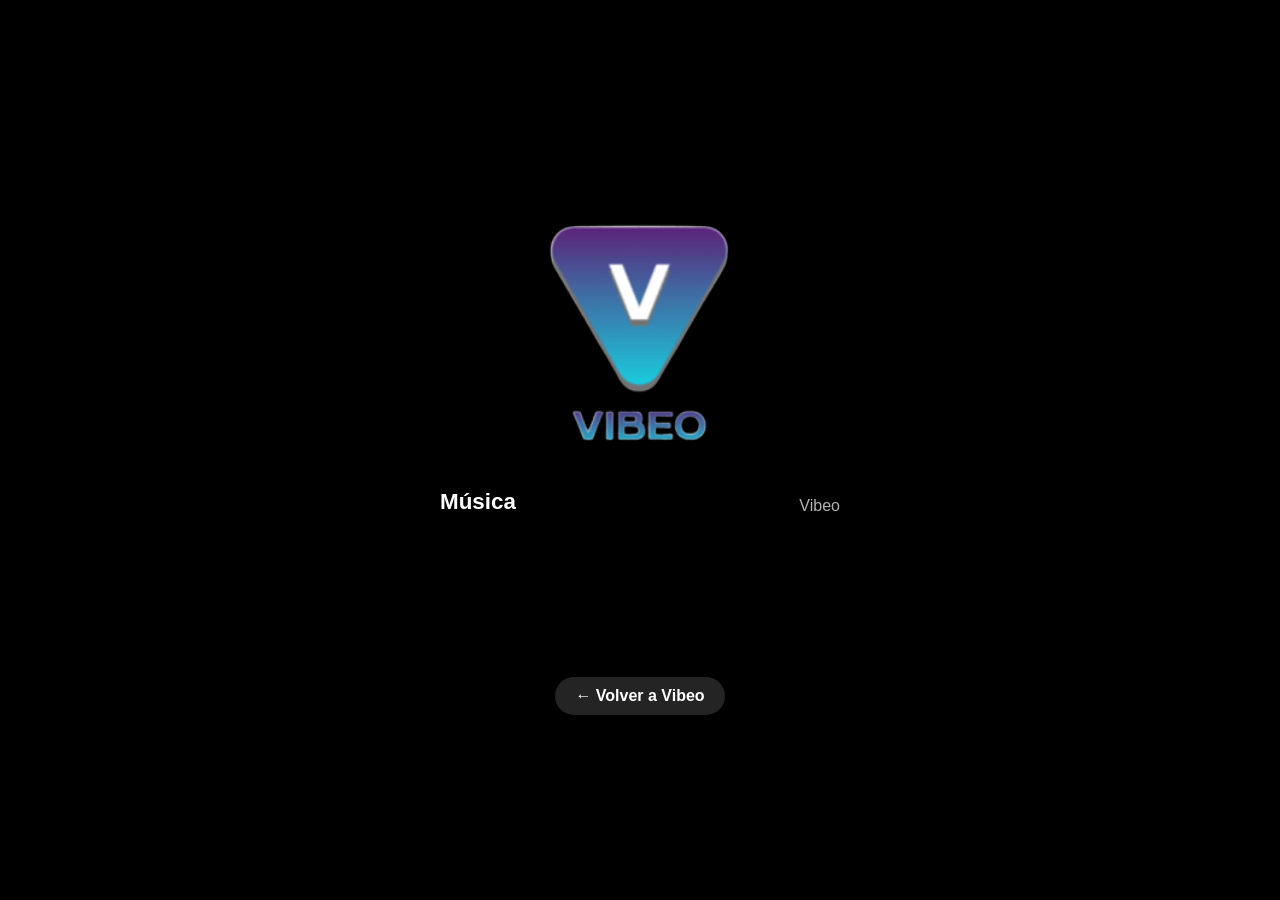
==== reproductor.html @ b17982f2 "Add files via upload" ====
<!DOCTYPE html>
<html lang="es">
<head>
    <meta charset="UTF-8">
    <meta name="viewport" content="width=device-width, initial-scale=1.0">
    <title>Vibeo - Reproductor</title>
    <link rel="stylesheet" href="style.css">
    <style>
        body { background-color: #000; color: #fff; display: flex; flex-direction: column; align-items: center; justify-content: center; height: 100vh; margin: 0; padding: 16px; box-sizing: border-box; }
        .player-box { width: 100%; max-width: 400px; display: flex; flex-direction: column; align-items: center; text-align: center; }
        .cover-container { width: 280px; height: 280px; border-radius: 12px; overflow: hidden; margin-bottom: 24px; box-shadow: 0 10px 30px rgba(0,0,0,0.8); }
        .cover-container img { width: 100%; height: 100%; object-fit: cover; }
        .track-info { margin-bottom: 24px; width: 100%; }
        .track-info h2 { margin: 0 0 8px 0; font-size: 1.4rem; white-space: nowrap; overflow: hidden; text-overflow: ellipsis; }
        .track-info p { margin: 0; color: #b3b3b3; font-size: 1rem; }
        .btn-volver-app { background-color: #242424; color: #fff; border: none; padding: 10px 20px; border-radius: 20px; cursor: pointer; font-weight: bold; margin-top: 30px; text-decoration: none; display: inline-block; }
    </style>
</head>
<body>

    <div class="player-box">
        <div class="cover-container">
            <img id="player-cover" src="assets/imagenes/logo.png" alt="Portada">
        </div>

        <div class="track-info">
            <h2 id="player-title">Cargando canción...</h2>
            <p id="player-artist">Vibeo Music</p>
        </div>

        <!-- Reproductor de YouTube integrado libre de bloqueos -->
        <div style="width: 100%; height: 100px; display: flex; justify-content: center; align-items: center;">
            <iframe id="youtube-audio-frame" width="100%" height="80" src="" frameborder="0" allow="autoplay; encrypted-media"></iframe>
        </div>

        <a href="index.html" class="btn-volver-app">← Volver a Vibeo</a>
    </div>

    <script>
        // Leer los datos pasados por URL desde la página principal
        const params = new URLSearchParams(window.location.search);
        const titulo = params.get('titulo') || 'Música';
        const artista = params.get('artista') || 'Vibeo';
        const portada = params.get('portada') || 'assets/imagenes/logo.png';

        document.getElementById('player-title').textContent = titulo;
        document.getElementById('player-artist').textContent = artista;
        document.getElementById('player-cover').src = portada;

        // Cargar el stream limpio de YouTube basado en la búsqueda exacta
        const query = encodeURIComponent(`${titulo} ${artista} audio oficial`);
        document.getElementById('youtube-audio-frame').src = `https://www.youtube.com/embed?listType=search&list=${query}&autoplay=1`;
    </script>
</body>
</html>
---- style.css ----
:root {
    --bg-black: #000000;
    --bg-dark-gray: #121212;
    --bg-light-gray: #1f1f1f;
    --spotify-green: #1db954;
    --text-white: #ffffff;
    --text-muted: #b3b3b3;
}

body {
    margin: 0;
    padding: 0;
    font-family: 'Segoe UI', Tahoma, Geneva, Verdana, sans-serif;
    background-color: var(--bg-black);
    color: var(--text-white);
    display: flex;
    flex-direction: column;
    height: 100vh;
    overflow: hidden;
}

.top-bar {
    height: 64px;
    background-color: var(--bg-black);
    display: flex;
    justify-content: space-between;
    align-items: center;
    padding: 0 24px;
}

.logo { font-size: 1.5rem; font-weight: bold; color: var(--spotify-green); }
.search-container input { width: 350px; padding: 12px 24px; border-radius: 50px; border: none; background-color: #242424; color: var(--text-white); outline: none; }
.auth-buttons button { margin-left: 16px; font-weight: bold; padding: 12px 24px; border-radius: 50px; border: none; cursor: pointer; }
.btn-transparent { background-color: transparent; color: var(--text-muted); }
.btn-white { background-color: var(--text-white); color: var(--bg-black); }

.app-layout { display: flex; flex: 1; height: calc(100vh - 64px); overflow: hidden; }
.sidebar { width: 320px; background-color: var(--bg-black); padding: 8px; }
.library-card { background-color: var(--bg-dark-gray); border-radius: 8px; padding: 20px; height: calc(100% - 40px); }
.create-playlist { background-color: var(--bg-light-gray); border-radius: 8px; padding: 16px; margin-top: 24px; }
.create-playlist p { font-size: 0.85rem; color: var(--text-muted); }
.btn-white-small { background-color: var(--text-white); color: var(--bg-black); font-weight: bold; padding: 8px 16px; border-radius: 50px; border: none; cursor: pointer; }

.main-content { flex: 1; background-color: var(--bg-dark-gray); margin: 8px; border-radius: 8px; padding: 24px; display: flex; flex-direction: column; overflow-y: auto; }
.page-view { width: 100%; flex: 1; }

.grid-artistas { display: flex; gap: 24px; }
.artist-card { background-color: #181818; padding: 16px; border-radius: 8px; width: 160px; text-align: center; cursor: pointer; }
.artist-card img { width: 100%; border-radius: 50%; margin-bottom: 12px; }
.artist-name { font-weight: bold; }
.artist-role { color: var(--text-muted); font-size: 0.85rem; }

.home-brand-header { padding: 12px 8px; }
.home-mini-logo { height: 40px; width: auto; object-fit: contain; }

/* Reproductor Compacto Inferior */
.player-container { display: none; align-items: center; background-color: var(--bg-light-gray); padding: 16px 24px; border-radius: 8px; gap: 24px; max-width: 700px; margin-top: auto; }
.cover-art { width: 56px; height: 56px; border-radius: 4px; object-fit: cover; }
.player-main-controls { flex: 1; display: flex; flex-direction: column; gap: 8px; }
.track-info { display: flex; justify-content: space-between; align-items: center; }
.track-info h3 { margin: 0; font-size: 1rem; }
#open-modal-btn { background: none; border: 1px solid #555; color: var(--text-muted); padding: 4px 8px; border-radius: 4px; cursor: pointer; }
.progress-container { display: flex; align-items: center; gap: 12px; color: var(--text-muted); font-size: 0.85rem; }
.progress-container input[type="range"] { flex: 1; accent-color: var(--spotify-green); cursor: pointer; }
.controls { display: flex; align-items: center; gap: 16px; }
.controls button { background: none; border: none; color: var(--text-white); font-size: 1.2rem; cursor: pointer; }
#play-btn { background-color: var(--text-white); color: var(--bg-black); width: 40px; height: 40px; border-radius: 50%; display: flex; align-items: center; justify-content: center; }

/* Modal Expandido */
.modal-overlay { position: fixed; top: 0; left: 0; width: 100vw; height: 100vh; background-color: #000000; display: none; justify-content: center; align-items: center; z-index: 2000; }
.modal-content { width: 100%; max-width: 400px; padding: 24px; display: flex; flex-direction: column; align-items: center; text-align: center; position: relative; }
.modal-close { position: absolute; top: 10px; left: 20px; background: none; border: none; color: var(--text-muted); font-size: 1.5rem; cursor: pointer; }
.modal-cover-box { width: 280px; height: 280px; border-radius: 12px; overflow: hidden; margin: 20px 0; }
.modal-cover-art { width: 100%; height: 100%; object-fit: cover; }
.modal-track-info-row { display: flex; width: 100%; justify-content: space-between; align-items: center; margin-top: 10px; }
.modal-track-info { text-align: left; }
.modal-track-info h2 { margin: 0; font-size: 1.2rem; }
.modal-track-info p { margin: 4px 0 0 0; color: var(--text-muted); }
.modal-progress-container { display: flex; align-items: center; width: 100%; gap: 12px; margin-top: 20px; color: var(--text-muted); font-size: 0.85rem; }
.modal-progress-container input[type="range"] { flex: 1; accent-color: #fff; cursor: pointer; }
.modal-controls { display: flex; align-items: center; justify-content: center; gap: 32px; margin-top: 24px; width: 100%; }
.modal-nav-btn { background: none; border: none; color: var(--text-white); font-size: 1.8rem; cursor: pointer; }
#modal-play-btn { background-color: var(--text-white); color: var(--bg-black); border-radius: 50%; width: 56px; height: 56px; display: flex; align-items: center; justify-content: center; font-size: 1.2rem; }

.bottom-nav { display: none; }
.btn-back { background-color: #242424; color: white; border: none; padding: 8px 16px; border-radius: 20px; cursor: pointer; margin-bottom: 20px; font-weight: bold; }
.artist-profile-header, .library-profile-header { background: #2b2b2b; padding: 30px 20px; border-radius: 8px; margin-bottom: 24px; }
.verified-badge { color: #3d91ff; font-weight: bold; margin-top: 8px; }
.songs-list-container { display: flex; flex-direction: column; gap: 8px; margin-top: 16px; }
.song-row-item { display: flex; align-items: center; justify-content: space-between; padding: 10px 16px; border-radius: 6px; cursor: pointer; }
.song-row-item:hover { background-color: rgba(255,255,255,0.1); }
.song-left-part { display: flex; align-items: center; gap: 16px; text-align: left; }
.track-number { color: var(--text-muted); width: 20px; text-align: center; }
.mini-row-cover { width: 40px; height: 40px; border-radius: 4px; object-fit: cover; }
.heart-btn { background: none; border: none; color: #ff4a4a; font-size: 1.3rem; cursor: pointer; }

/* Subpágina de resultados */
.search-results-header {
    display: flex;
    align-items: center;
    gap: 16px;
    margin-bottom: 20px;
}
.search-results-header h2 {
    margin: 0;
    font-size: 1.4rem;
    color: var(--text-white);
}
.mobile-search-wrapper {
    padding: 16px;
}
.mobile-search-box input {
    width: 100%;
    box-sizing: border-box;
    padding: 16px 20px;
    border-radius: 50px;
    background-color: #242424;
    color: #ffffff;
    border: none;
    outline: none;
    font-size: 1rem;
}

/* Adaptación Móvil */
@media (max-width: 768px) {
    body { overflow-y: auto; height: auto; background-color: #000000; padding-bottom: 140px; }
    .top-bar, .sidebar { display: none !important; }
    .app-layout { flex-direction: column; padding: 8px; height: auto; }
    .main-content { padding: 8px; background: none; margin: 0; overflow: visible !important; }
    
    .grid-artistas { display: grid; grid-template-columns: repeat(2, 1fr); gap: 12px; }
    .artist-card { padding: 12px; border-radius: 6px; text-align: left; width: auto; }
    .artist-card img { width: 100%; aspect-ratio: 1 / 1; border-radius: 4px; }

    .bottom-nav { display: flex; position: fixed; bottom: 0; left: 0; width: 100%; height: 64px; background-color: #0c0c0c; border-top: 1px solid #1a1a1a; justify-content: space-around; align-items: center; z-index: 1000; }
    .nav-item { display: flex; flex-direction: column; align-items: center; color: var(--text-muted); font-size: 0.75rem; gap: 4px; flex: 1; cursor: pointer; }
    .nav-item.active { color: var(--text-white); font-weight: bold; }

    .player-container { display: none; position: fixed; bottom: 70px; left: 8px; right: 8px; width: calc(100% - 16px); background-color: #282828; border-radius: 8px; padding: 8px 12px; flex-direction: row; align-items: center; justify-content: space-between; z-index: 99; margin-top: 0; max-width: none; box-sizing: border-box; }
    .cover-art { width: 44px; height: 44px; }
    .track-info h3 { font-size: 0.85rem; max-width: 140px; white-space: nowrap; overflow: hidden; text-overflow: ellipsis; }
    .progress-container span { display: none; }
    .controls .nav-btn { display: none; }
    #play-btn { background: none; color: white; width: auto; height: auto; }
}

@media (min-width: 769px) {
    .home-brand-header { display: none !important; }
}
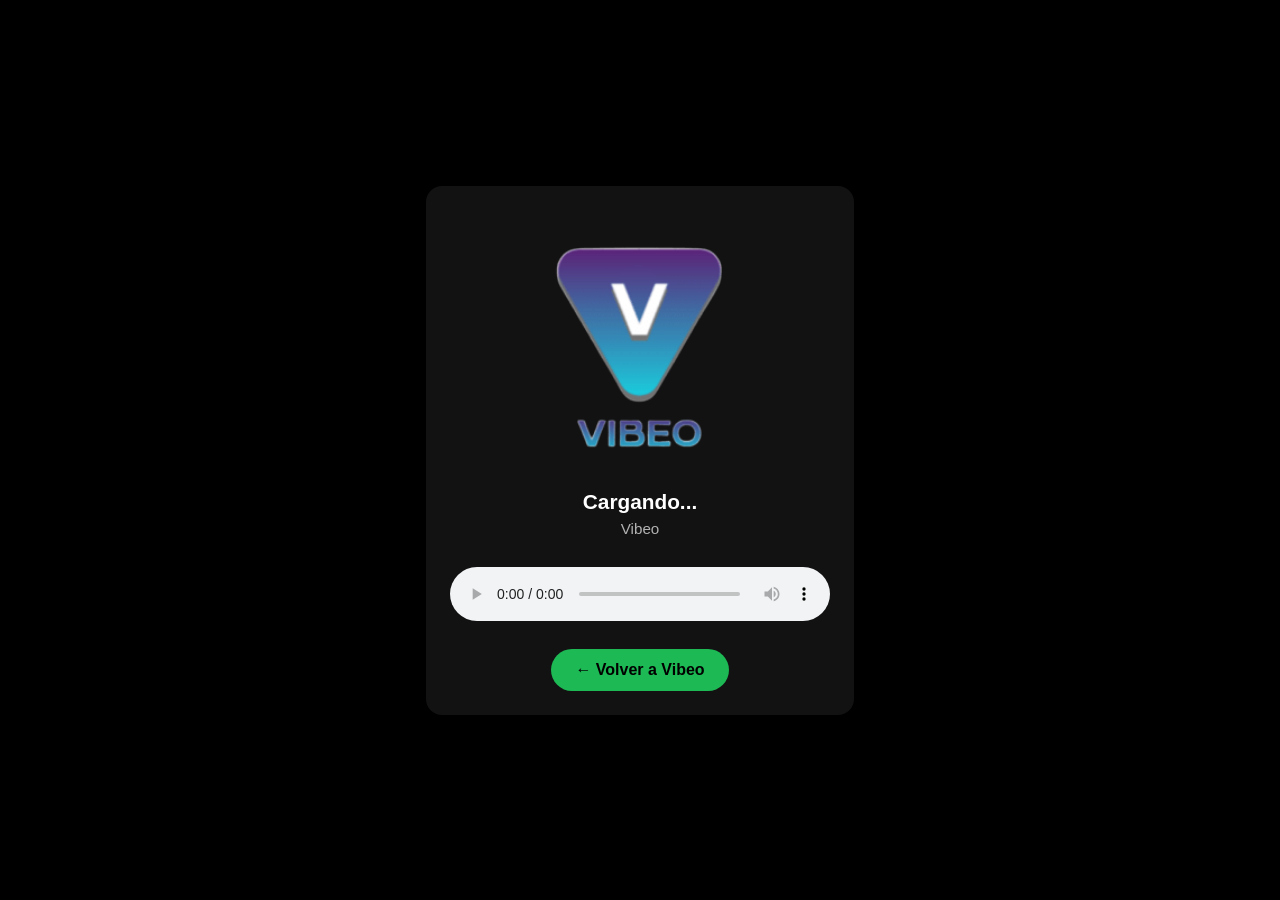
==== commit 03dc2dca: "Update reproductor.html" ====
--- a/reproductor.html
+++ b/reproductor.html
@@ -3,54 +3,103 @@
 <head>
     <meta charset="UTF-8">
     <meta name="viewport" content="width=device-width, initial-scale=1.0">
-    <title>Vibeo - Reproductor</title>
+    <title>Vibeo - Reproduciendo</title>
     <link rel="stylesheet" href="style.css">
     <style>
-        body { background-color: #000; color: #fff; display: flex; flex-direction: column; align-items: center; justify-content: center; height: 100vh; margin: 0; padding: 16px; box-sizing: border-box; }
-        .player-box { width: 100%; max-width: 400px; display: flex; flex-direction: column; align-items: center; text-align: center; }
-        .cover-container { width: 280px; height: 280px; border-radius: 12px; overflow: hidden; margin-bottom: 24px; box-shadow: 0 10px 30px rgba(0,0,0,0.8); }
-        .cover-container img { width: 100%; height: 100%; object-fit: cover; }
-        .track-info { margin-bottom: 24px; width: 100%; }
-        .track-info h2 { margin: 0 0 8px 0; font-size: 1.4rem; white-space: nowrap; overflow: hidden; text-overflow: ellipsis; }
-        .track-info p { margin: 0; color: #b3b3b3; font-size: 1rem; }
-        .btn-volver-app { background-color: #242424; color: #fff; border: none; padding: 10px 20px; border-radius: 20px; cursor: pointer; font-weight: bold; margin-top: 30px; text-decoration: none; display: inline-block; }
+        body {
+            background-color: #000;
+            color: #fff;
+            display: flex;
+            flex-direction: column;
+            align-items: center;
+            justify-content: center;
+            height: 100vh;
+            margin: 0;
+            padding: 20px;
+            box-sizing: border-box;
+        }
+        .player-card {
+            width: 100%;
+            max-width: 380px;
+            background: #121212;
+            padding: 24px;
+            border-radius: 16px;
+            display: flex;
+            flex-direction: column;
+            align-items: center;
+            text-align: center;
+            box-shadow: 0 8px 24px rgba(0,0,0,0.8);
+        }
+        .cover-box {
+            width: 260px;
+            height: 260px;
+            border-radius: 12px;
+            overflow: hidden;
+            margin-bottom: 20px;
+        }
+        .cover-box img {
+            width: 100%;
+            height: 100%;
+            object-fit: cover;
+        }
+        .track-meta {
+            width: 100%;
+            margin-bottom: 20px;
+        }
+        .track-meta h2 {
+            margin: 0 0 6px 0;
+            font-size: 1.3rem;
+            white-space: nowrap;
+            overflow: hidden;
+            text-overflow: ellipsis;
+        }
+        .track-meta p {
+            margin: 0;
+            color: #b3b3b3;
+            font-size: 0.95rem;
+        }
+        .audio-wrapper {
+            width: 100%;
+            margin-top: 10px;
+        }
+        audio {
+            width: 100%;
+            outline: none;
+        }
+        .btn-volver {
+            background-color: #1db954;
+            color: #000;
+            border: none;
+            padding: 12px 24px;
+            border-radius: 50px;
+            cursor: pointer;
+            font-weight: bold;
+            margin-top: 24px;
+            text-decoration: none;
+            display: inline-block;
+        }
     </style>
 </head>
 <body>
 
-    <div class="player-box">
-        <div class="cover-container">
+    <div class="player-card">
+        <div class="cover-box">
             <img id="player-cover" src="assets/imagenes/logo.png" alt="Portada">
         </div>
 
-        <div class="track-info">
-            <h2 id="player-title">Cargando canción...</h2>
-            <p id="player-artist">Vibeo Music</p>
+        <div class="track-meta">
+            <h2 id="player-title">Cargando...</h2>
+            <p id="player-artist">Vibeo</p>
         </div>
 
-        <!-- Reproductor de YouTube integrado libre de bloqueos -->
-        <div style="width: 100%; height: 100px; display: flex; justify-content: center; align-items: center;">
-            <iframe id="youtube-audio-frame" width="100%" height="80" src="" frameborder="0" allow="autoplay; encrypted-media"></iframe>
+        <div class="audio-wrapper">
+            <audio id="main-audio" controls autoplay></audio>
         </div>
 
-        <a href="index.html" class="btn-volver-app">← Volver a Vibeo</a>
+        <a href="index.html" class="btn-volver">← Volver a Vibeo</a>
     </div>
 
-    <script>
-        // Leer los datos pasados por URL desde la página principal
-        const params = new URLSearchParams(window.location.search);
-        const titulo = params.get('titulo') || 'Música';
-        const artista = params.get('artista') || 'Vibeo';
-        const portada = params.get('portada') || 'assets/imagenes/logo.png';
-
-        document.getElementById('player-title').textContent = titulo;
-        document.getElementById('player-artist').textContent = artista;
-        document.getElementById('player-cover').src = portada;
-
-        // Cargar el stream limpio de YouTube basado en la búsqueda exacta
-        const query = encodeURIComponent(`${titulo} ${artista} audio oficial`);
-        document.getElementById('youtube-audio-frame').src = `https://www.youtube.com/embed?listType=search&list=${query}&autoplay=1`;
-    </script>
+    <script src="reproductor.js"></script>
 </body>
 </html>
 
--- a/style.css
+++ b/style.css
@@ -60,27 +60,8 @@
 .track-info { display: flex; justify-content: space-between; align-items: center; }
 .track-info h3 { margin: 0; font-size: 1rem; }
 #open-modal-btn { background: none; border: 1px solid #555; color: var(--text-muted); padding: 4px 8px; border-radius: 4px; cursor: pointer; }
-.progress-container { display: flex; align-items: center; gap: 12px; color: var(--text-muted); font-size: 0.85rem; }
-.progress-container input[type="range"] { flex: 1; accent-color: var(--spotify-green); cursor: pointer; }
 .controls { display: flex; align-items: center; gap: 16px; }
-.controls button { background: none; border: none; color: var(--text-white); font-size: 1.2rem; cursor: pointer; }
-#play-btn { background-color: var(--text-white); color: var(--bg-black); width: 40px; height: 40px; border-radius: 50%; display: flex; align-items: center; justify-content: center; }
-
-/* Modal Expandido */
-.modal-overlay { position: fixed; top: 0; left: 0; width: 100vw; height: 100vh; background-color: #000000; display: none; justify-content: center; align-items: center; z-index: 2000; }
-.modal-content { width: 100%; max-width: 400px; padding: 24px; display: flex; flex-direction: column; align-items: center; text-align: center; position: relative; }
-.modal-close { position: absolute; top: 10px; left: 20px; background: none; border: none; color: var(--text-muted); font-size: 1.5rem; cursor: pointer; }
-.modal-cover-box { width: 280px; height: 280px; border-radius: 12px; overflow: hidden; margin: 20px 0; }
-.modal-cover-art { width: 100%; height: 100%; object-fit: cover; }
-.modal-track-info-row { display: flex; width: 100%; justify-content: space-between; align-items: center; margin-top: 10px; }
-.modal-track-info { text-align: left; }
-.modal-track-info h2 { margin: 0; font-size: 1.2rem; }
-.modal-track-info p { margin: 4px 0 0 0; color: var(--text-muted); }
-.modal-progress-container { display: flex; align-items: center; width: 100%; gap: 12px; margin-top: 20px; color: var(--text-muted); font-size: 0.85rem; }
-.modal-progress-container input[type="range"] { flex: 1; accent-color: #fff; cursor: pointer; }
-.modal-controls { display: flex; align-items: center; justify-content: center; gap: 32px; margin-top: 24px; width: 100%; }
-.modal-nav-btn { background: none; border: none; color: var(--text-white); font-size: 1.8rem; cursor: pointer; }
-#modal-play-btn { background-color: var(--text-white); color: var(--bg-black); border-radius: 50%; width: 56px; height: 56px; display: flex; align-items: center; justify-content: center; font-size: 1.2rem; }
+#play-btn { background-color: var(--text-white); color: var(--bg-black); width: 40px; height: 40px; border-radius: 50%; display: flex; align-items: center; justify-content: center; border: none; cursor: pointer; }
 
 .bottom-nav { display: none; }
 .btn-back { background-color: #242424; color: white; border: none; padding: 8px 16px; border-radius: 20px; cursor: pointer; margin-bottom: 20px; font-weight: bold; }
@@ -139,8 +120,7 @@
     .player-container { display: none; position: fixed; bottom: 70px; left: 8px; right: 8px; width: calc(100% - 16px); background-color: #282828; border-radius: 8px; padding: 8px 12px; flex-direction: row; align-items: center; justify-content: space-between; z-index: 99; margin-top: 0; max-width: none; box-sizing: border-box; }
     .cover-art { width: 44px; height: 44px; }
     .track-info h3 { font-size: 0.85rem; max-width: 140px; white-space: nowrap; overflow: hidden; text-overflow: ellipsis; }
-    .progress-container span { display: none; }
-    .controls .nav-btn { display: none; }
+    #open-modal-btn { padding: 2px 6px; font-size: 0.75rem; }
     #play-btn { background: none; color: white; width: auto; height: auto; }
 }
 
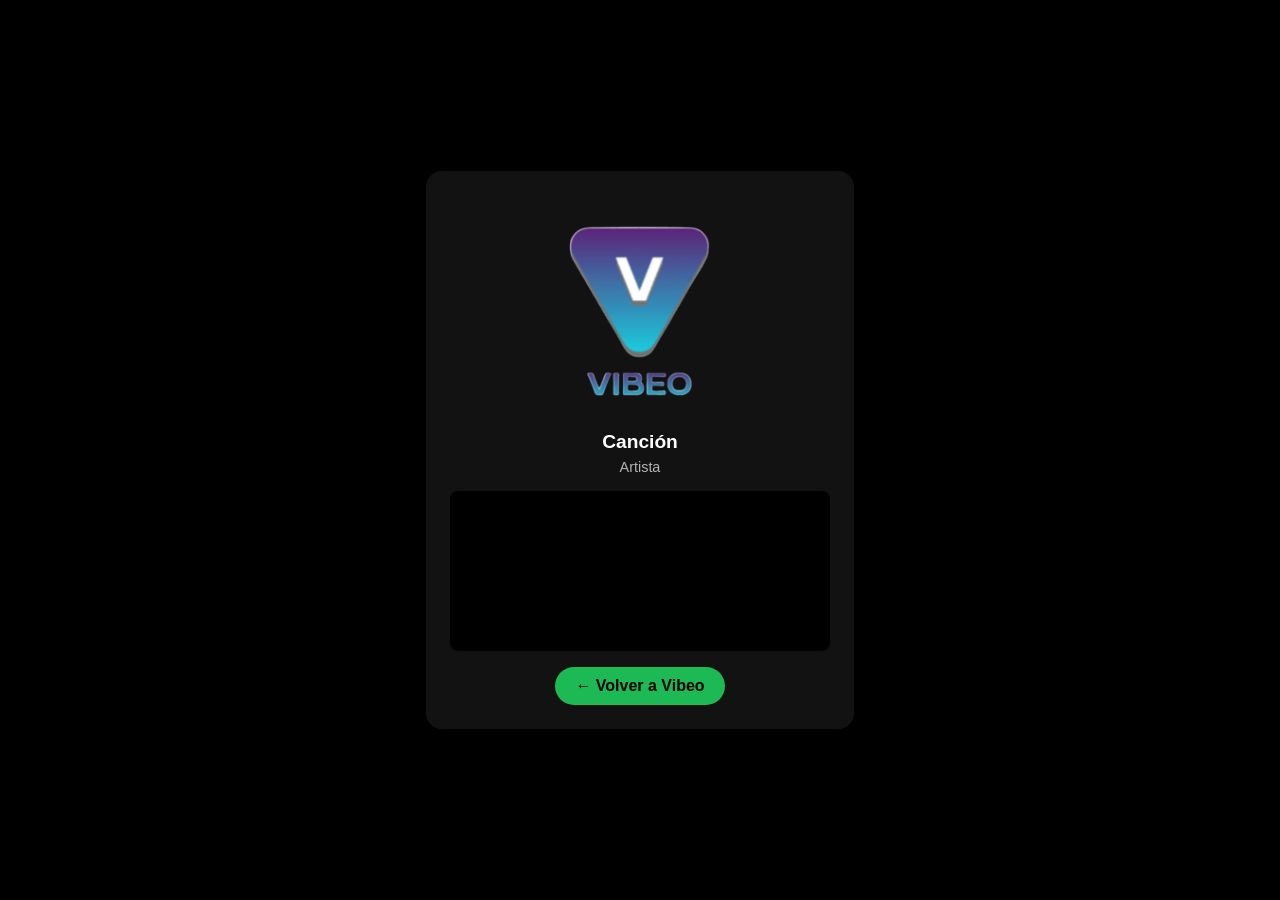
==== commit 33b95ae9: "Update reproductor.html" ====
--- a/reproductor.html
+++ b/reproductor.html
@@ -15,7 +15,7 @@
             justify-content: center;
             height: 100vh;
             margin: 0;
-            padding: 20px;
+            padding: 16px;
             box-sizing: border-box;
         }
         .player-card {
@@ -31,11 +31,11 @@
             box-shadow: 0 8px 24px rgba(0,0,0,0.8);
         }
         .cover-box {
-            width: 260px;
-            height: 260px;
+            width: 220px;
+            height: 220px;
             border-radius: 12px;
             overflow: hidden;
-            margin-bottom: 20px;
+            margin-bottom: 16px;
         }
         .cover-box img {
             width: 100%;
@@ -44,11 +44,11 @@
         }
         .track-meta {
             width: 100%;
-            margin-bottom: 20px;
+            margin-bottom: 16px;
         }
         .track-meta h2 {
             margin: 0 0 6px 0;
-            font-size: 1.3rem;
+            font-size: 1.2rem;
             white-space: nowrap;
             overflow: hidden;
             text-overflow: ellipsis;
@@ -56,25 +56,24 @@
         .track-meta p {
             margin: 0;
             color: #b3b3b3;
-            font-size: 0.95rem;
+            font-size: 0.9rem;
         }
-        .audio-wrapper {
+        .video-container {
             width: 100%;
-            margin-top: 10px;
-        }
-        audio {
-            width: 100%;
-            outline: none;
+            height: 160px;
+            border-radius: 8px;
+            overflow: hidden;
+            background: #000;
+            margin-bottom: 16px;
         }
         .btn-volver {
             background-color: #1db954;
             color: #000;
             border: none;
-            padding: 12px 24px;
+            padding: 10px 20px;
             border-radius: 50px;
             cursor: pointer;
             font-weight: bold;
-            margin-top: 24px;
             text-decoration: none;
             display: inline-block;
         }
@@ -92,8 +91,8 @@
             <p id="player-artist">Vibeo</p>
         </div>
 
-        <div class="audio-wrapper">
-            <audio id="main-audio" controls autoplay></audio>
+        <div class="video-container">
+            <iframe id="youtube-frame" width="100%" height="100%" src="" frameborder="0" allow="accelerometer; autoplay; clipboard-write; encrypted-media; gyroscope; picture-in-picture" allowfullscreen></iframe>
         </div>
 
         <a href="index.html" class="btn-volver">← Volver a Vibeo</a>
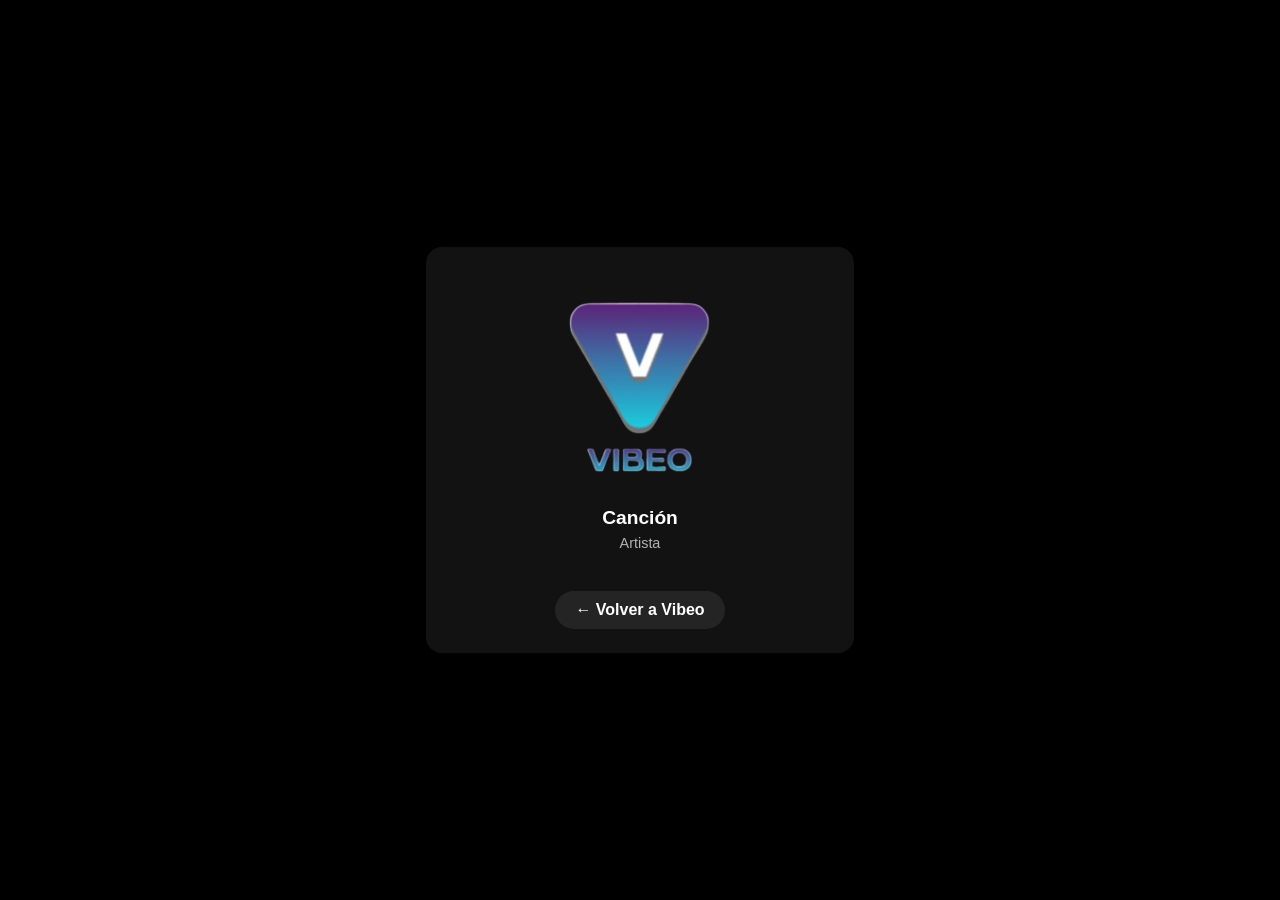
==== commit e0c94853: "Update reproductor.html" ====
--- a/reproductor.html
+++ b/reproductor.html
@@ -44,7 +44,7 @@
         }
         .track-meta {
             width: 100%;
-            margin-bottom: 16px;
+            margin-bottom: 20px;
         }
         .track-meta h2 {
             margin: 0 0 6px 0;
@@ -58,17 +58,32 @@
             color: #b3b3b3;
             font-size: 0.9rem;
         }
-        .video-container {
+        .action-container {
             width: 100%;
-            height: 160px;
-            border-radius: 8px;
-            overflow: hidden;
-            background: #000;
-            margin-bottom: 16px;
+            display: flex;
+            flex-direction: column;
+            gap: 12px;
+            margin-bottom: 20px;
+        }
+        .btn-play-external {
+            background-color: #1db954;
+            color: #000;
+            border: none;
+            padding: 14px 20px;
+            border-radius: 50px;
+            cursor: pointer;
+            font-weight: bold;
+            font-size: 1rem;
+            text-decoration: none;
+            display: block;
+            transition: background 0.2s;
+        }
+        .btn-play-external:hover {
+            background-color: #1ed760;
         }
         .btn-volver {
-            background-color: #1db954;
-            color: #000;
+            background-color: #242424;
+            color: #fff;
             border: none;
             padding: 10px 20px;
             border-radius: 50px;
@@ -91,8 +106,8 @@
             <p id="player-artist">Vibeo</p>
         </div>
 
-        <div class="video-container">
-            <iframe id="youtube-frame" width="100%" height="100%" src="" frameborder="0" allow="accelerometer; autoplay; clipboard-write; encrypted-media; gyroscope; picture-in-picture" allowfullscreen></iframe>
+        <div class="action-container" id="action-box">
+            <!-- El enlace de reproducción completa se genera dinámicamente aquí para evitar bloqueos de iframe -->
         </div>
 
         <a href="index.html" class="btn-volver">← Volver a Vibeo</a>
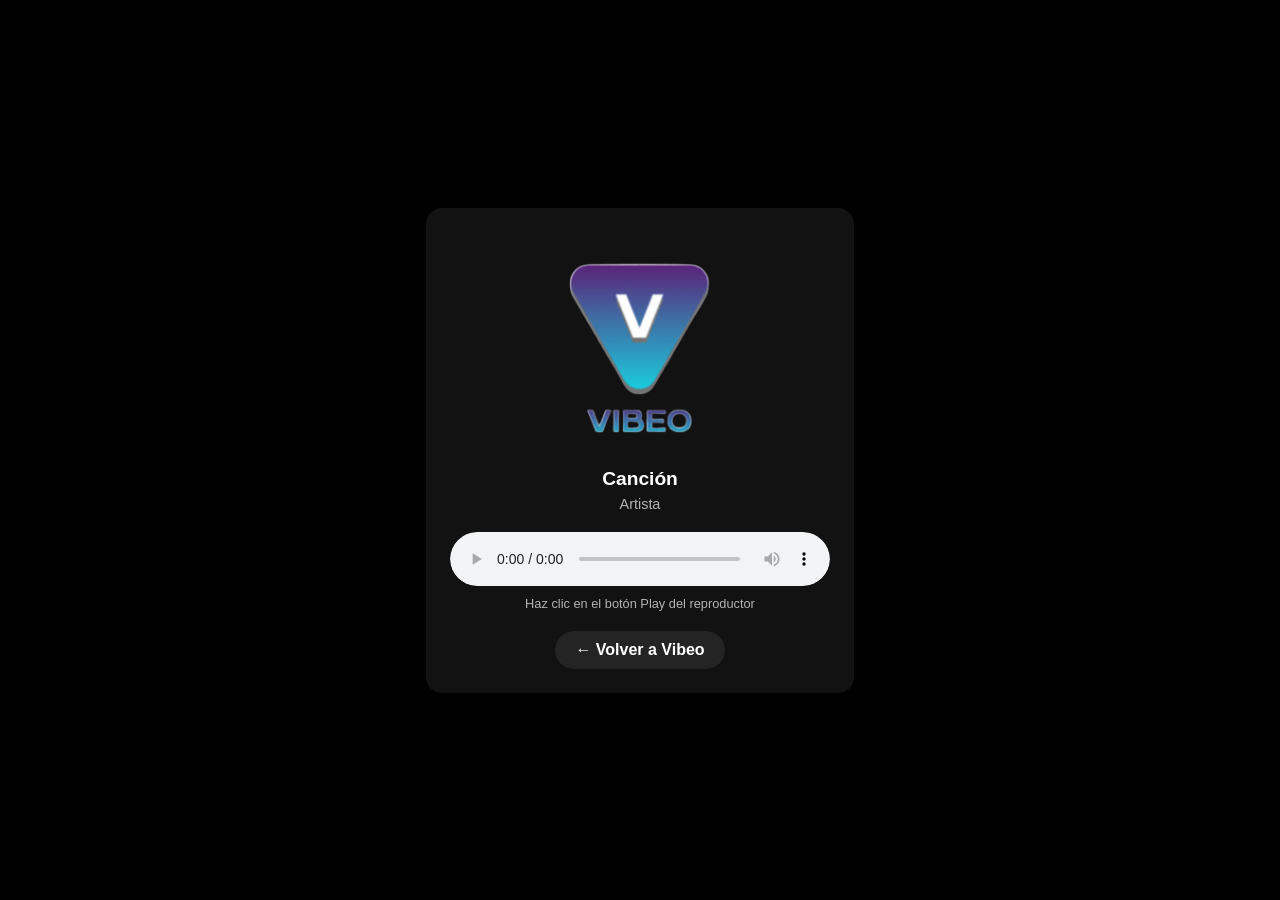
==== commit 93ed2197: "Update reproductor.html" ====
--- a/reproductor.html
+++ b/reproductor.html
@@ -62,24 +62,8 @@
             width: 100%;
             display: flex;
             flex-direction: column;
-            gap: 12px;
+            gap: 10px;
             margin-bottom: 20px;
-        }
-        .btn-play-external {
-            background-color: #1db954;
-            color: #000;
-            border: none;
-            padding: 14px 20px;
-            border-radius: 50px;
-            cursor: pointer;
-            font-weight: bold;
-            font-size: 1rem;
-            text-decoration: none;
-            display: block;
-            transition: background 0.2s;
-        }
-        .btn-play-external:hover {
-            background-color: #1ed760;
         }
         .btn-volver {
             background-color: #242424;
@@ -106,9 +90,8 @@
             <p id="player-artist">Vibeo</p>
         </div>
 
-        <div class="action-container" id="action-box">
-            <!-- El enlace de reproducción completa se genera dinámicamente aquí para evitar bloqueos de iframe -->
-        </div>
+        <!-- Contenedor exacto para inyectar el reproductor interno -->
+        <div class="action-container" id="action-box"></div>
 
         <a href="index.html" class="btn-volver">← Volver a Vibeo</a>
     </div>
